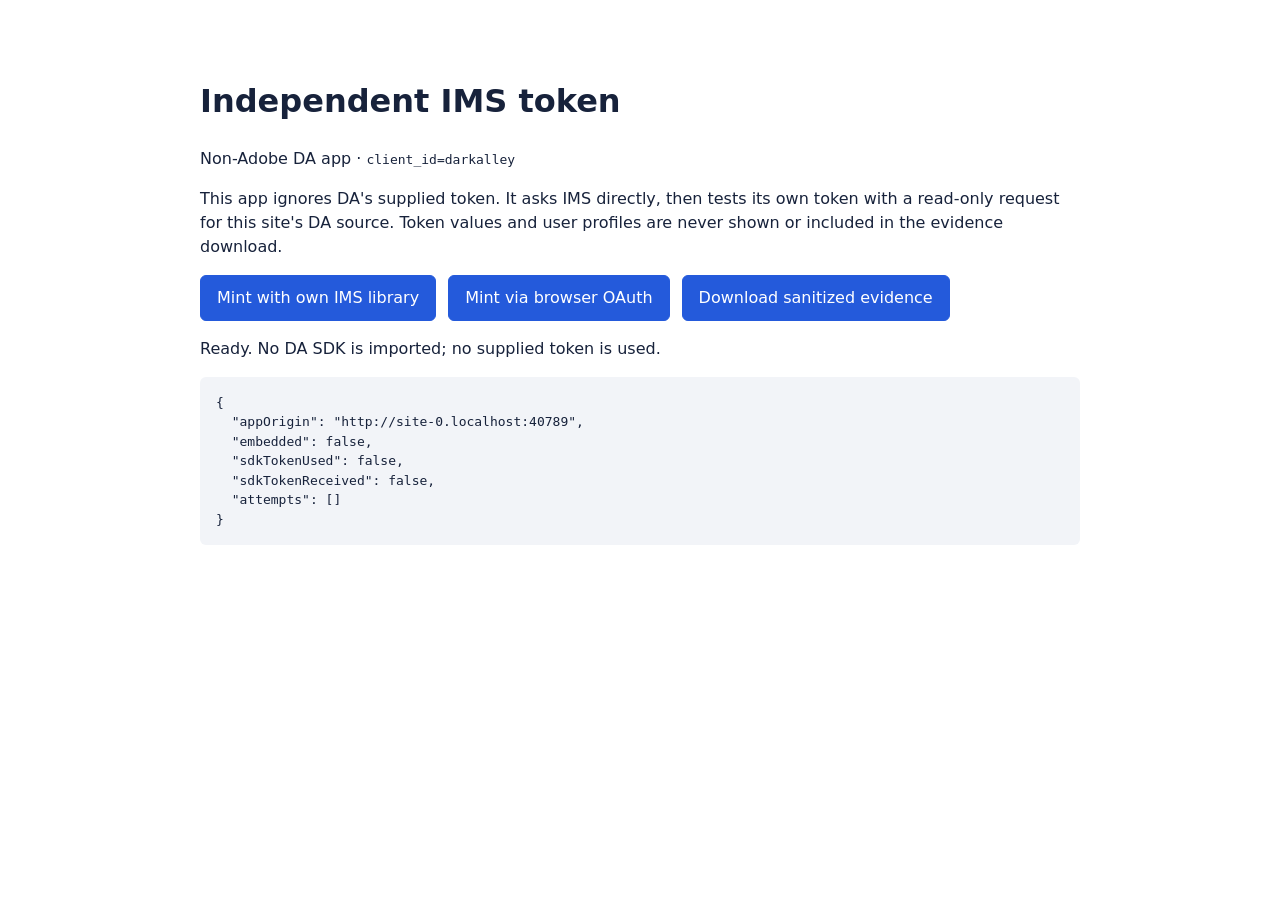
==== tools/token/index.html @ 469577a3 "feat: independently authorize darkalley in a third-party DA app" ====
<!doctype html>
<html lang="en">
  <head>
    <meta charset="utf-8">
    <meta name="viewport" content="width=device-width, initial-scale=1">
    <meta name="referrer" content="no-referrer">
    <title>Independent IMS Token PoC</title>
    <link rel="stylesheet" href="./style.css">
    <script type="module" src="./app.js"></script>
  </head>
  <body>
    <main class="token-poc">
      <h1>Independent IMS token</h1>
      <p>Non-Adobe DA app · <code>client_id=darkalley</code></p>
      <p>This app ignores DA's supplied token. It asks IMS directly, then tests its own token with a read-only request for this site's DA source. Token values and user profiles are never shown or included in the evidence download.</p>
      <div class="actions">
        <button id="imslib" type="button">Mint with own IMS library</button>
        <button id="oauth" type="button">Mint via browser OAuth</button>
        <button id="download" type="button">Download sanitized evidence</button>
      </div>
      <p id="status" role="status"></p>
      <pre id="evidence" aria-label="Sanitized test evidence"></pre>
    </main>
  </body>
</html>
---- tools/token/style.css ----
.token-poc {
  max-width: 880px;
  margin: 32px auto;
  padding: 24px;
  font-family: system-ui, sans-serif;
  line-height: 1.5;
  color: #17223b;
}

.token-poc .actions {
  display: flex;
  flex-wrap: wrap;
  gap: 12px;
}

.token-poc button {
  padding: 10px 16px;
  border: 1px solid #245adb;
  border-radius: 6px;
  background: #245adb;
  color: white;
  cursor: pointer;
  font: inherit;
}

.token-poc pre {
  padding: 16px;
  border-radius: 6px;
  background: #f2f4f8;
  white-space: pre-wrap;
  overflow-wrap: anywhere;
}
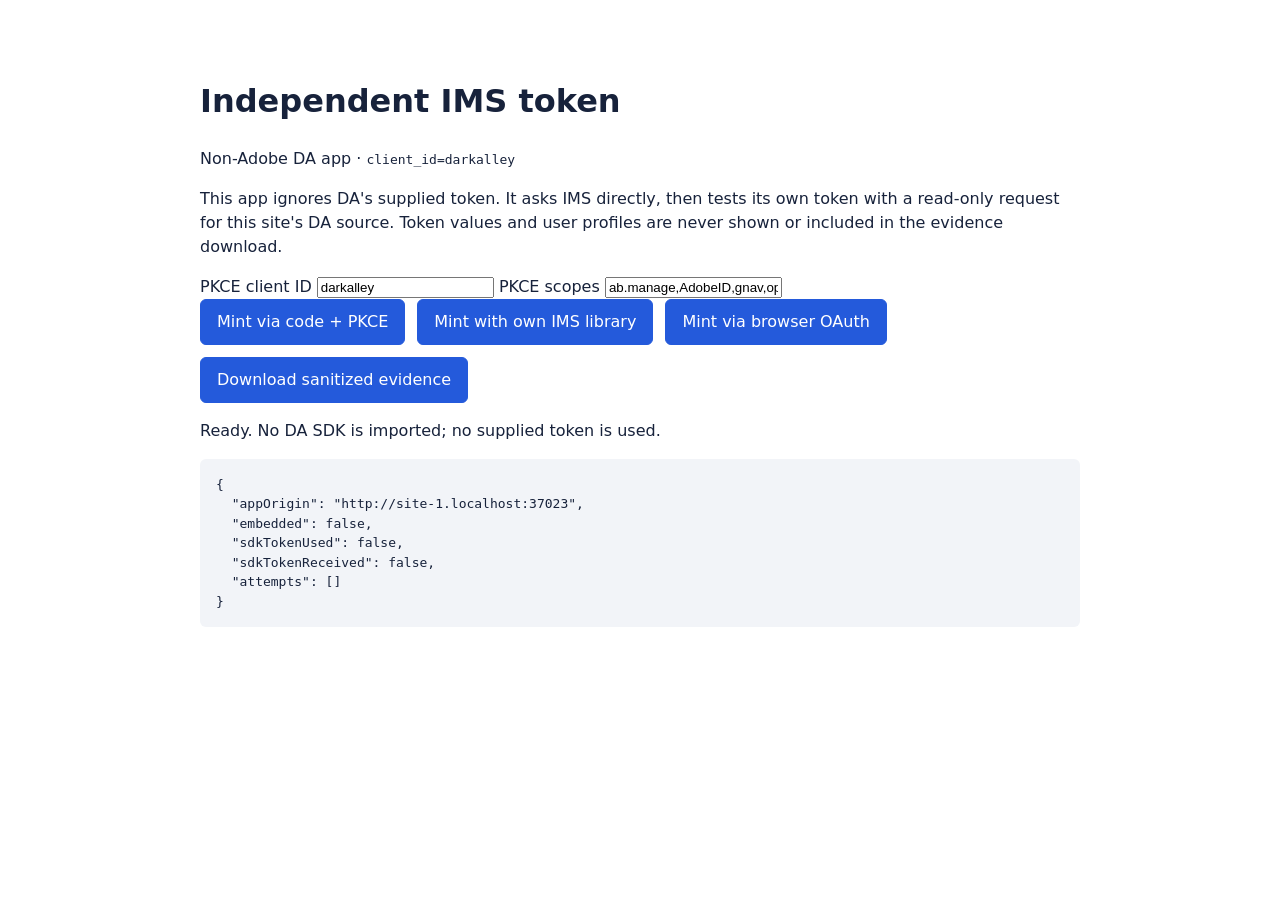
==== commit b9b3d9a7: "feat: test independent IMS authorization code with S256 PKCE" ====
--- a/tools/token/index.html
+++ b/tools/token/index.html
@@ -13,7 +13,12 @@
       <h1>Independent IMS token</h1>
       <p>Non-Adobe DA app · <code>client_id=darkalley</code></p>
       <p>This app ignores DA's supplied token. It asks IMS directly, then tests its own token with a read-only request for this site's DA source. Token values and user profiles are never shown or included in the evidence download.</p>
+      <label for="client-id">PKCE client ID</label>
+      <input id="client-id" value="darkalley" autocomplete="off">
+      <label for="scope">PKCE scopes</label>
+      <input id="scope" value="ab.manage,AdobeID,gnav,openid,org.read,read_organizations,session,aem.frontend.all,additional_info.ownerOrg,additional_info.projectedProductContext,account_cluster.read" autocomplete="off">
       <div class="actions">
+        <button id="pkce" type="button">Mint via code + PKCE</button>
         <button id="imslib" type="button">Mint with own IMS library</button>
         <button id="oauth" type="button">Mint via browser OAuth</button>
         <button id="download" type="button">Download sanitized evidence</button>
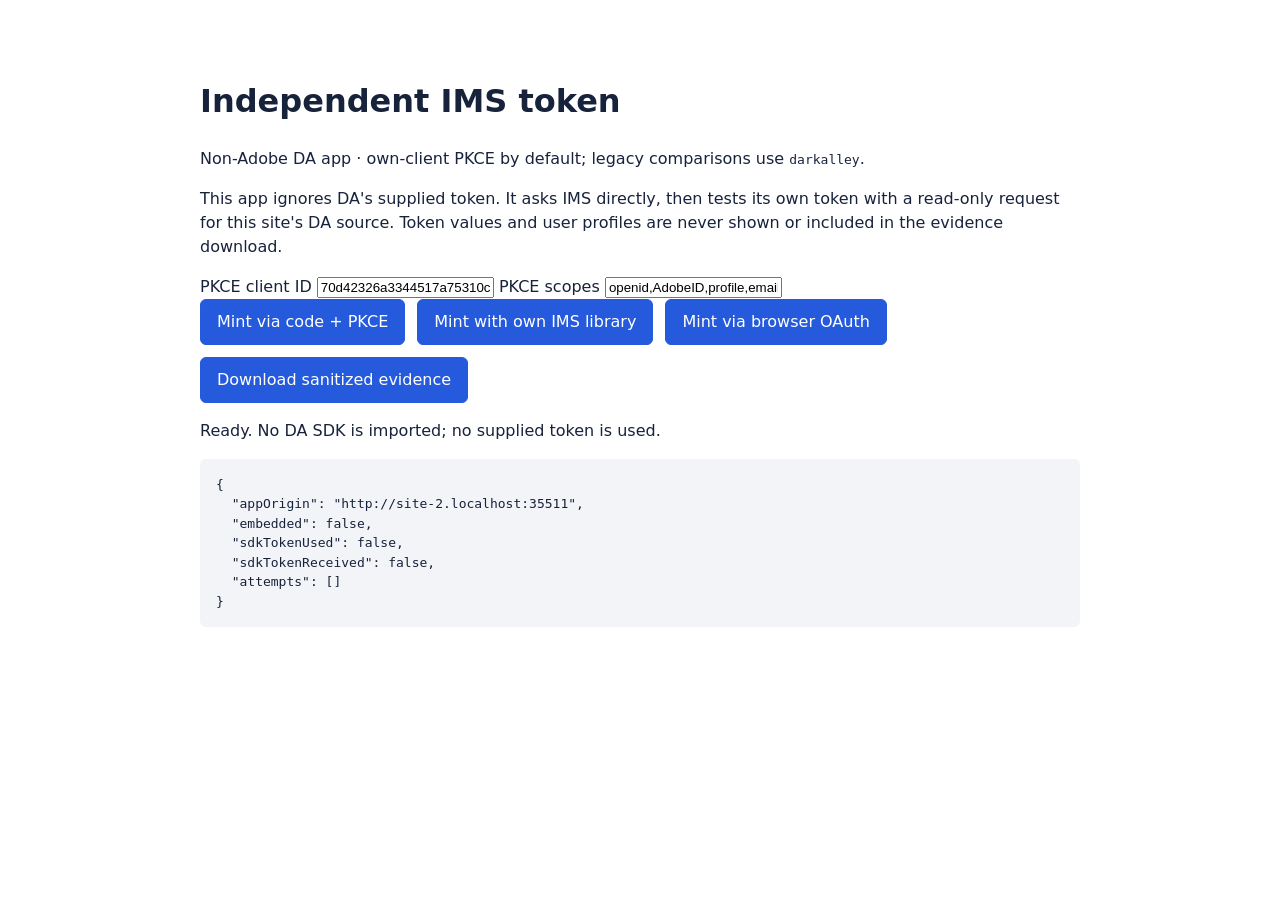
==== commit 959deb67: "feat: default to verified SPA client and record independent minting success" ====
--- a/tools/token/index.html
+++ b/tools/token/index.html
@@ -11,12 +11,12 @@
   <body>
     <main class="token-poc">
       <h1>Independent IMS token</h1>
-      <p>Non-Adobe DA app · <code>client_id=darkalley</code></p>
+      <p>Non-Adobe DA app · own-client PKCE by default; legacy comparisons use <code>darkalley</code>.</p>
       <p>This app ignores DA's supplied token. It asks IMS directly, then tests its own token with a read-only request for this site's DA source. Token values and user profiles are never shown or included in the evidence download.</p>
       <label for="client-id">PKCE client ID</label>
-      <input id="client-id" value="darkalley" autocomplete="off">
+      <input id="client-id" value="70d42326a3344517a75310c36b9b4f2b" autocomplete="off">
       <label for="scope">PKCE scopes</label>
-      <input id="scope" value="ab.manage,AdobeID,gnav,openid,org.read,read_organizations,session,aem.frontend.all,additional_info.ownerOrg,additional_info.projectedProductContext,account_cluster.read" autocomplete="off">
+      <input id="scope" value="openid,AdobeID,profile,email,org.read" autocomplete="off">
       <div class="actions">
         <button id="pkce" type="button">Mint via code + PKCE</button>
         <button id="imslib" type="button">Mint with own IMS library</button>
